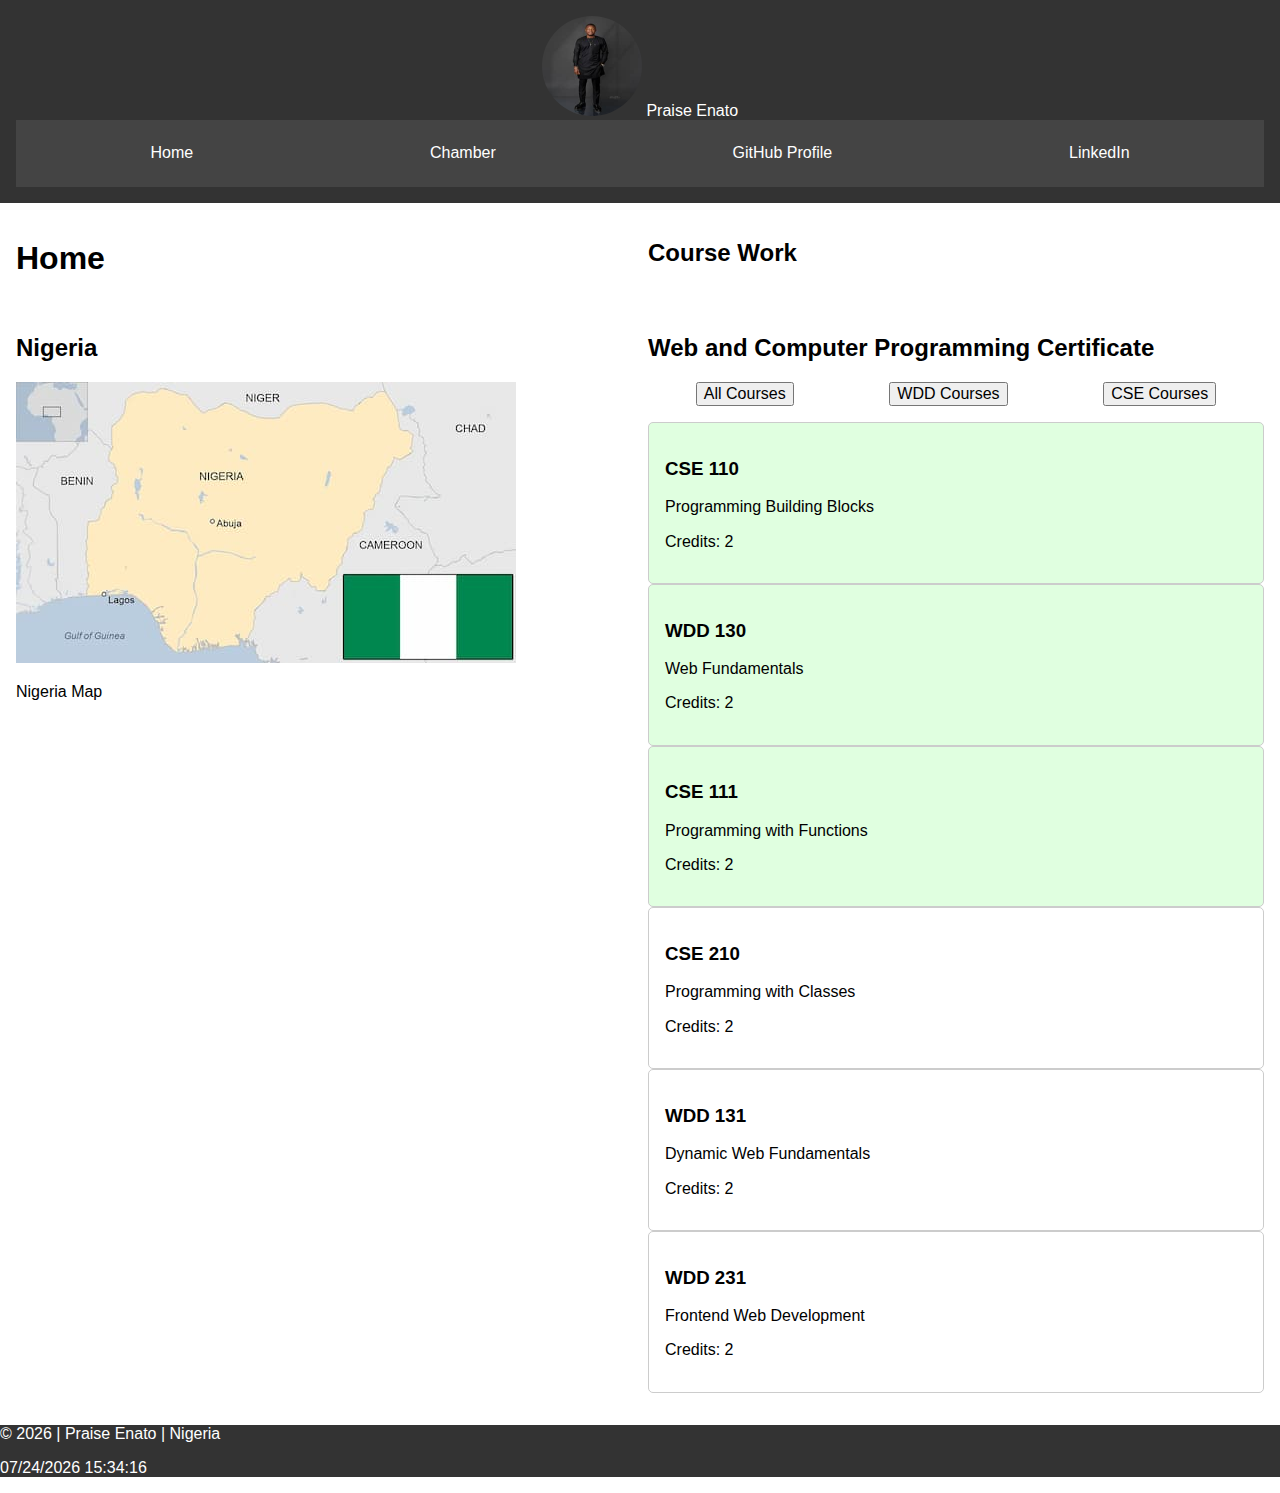
==== index.html @ dd7fc03f "wdd231" ====
<!DOCTYPE html>
<html lang="en">
<head>
  <meta charset="UTF-8">
  <meta name="viewport" content="width=device-width, initial-scale=1.0">
  <title>Course Home Page</title>
  <meta name="description" content="A responsive course home page with accessible design and functionality.">
  <meta name="author" content="Praise Enato">
  <link rel="stylesheet" href="styles/normalize.css">
  <link rel="stylesheet" href="styles/small.css">
  <link rel="stylesheet" href="styles/larger.css">
</head>
<body>
  <header>
    <img src="images/profile.jpg" alt="Praise's photo">
    <span>Praise Enato</span>
    <nav>
      <ul>
        <li><a href="#">Home</a></li>
        <li><a href="chamber.html">Chamber</a></li>
        <li><a href="https://github.com/yourgithubusername">GitHub Profile</a></li>
        <li><a href="https://linkedin.com">LinkedIn</a></li>
      </ul>
    </nav>
  </header>
  <main>
    <h1>Home</h1>
    <section>
      <h2>Course Work</h2>
      <!-- Content goes here -->
    </section>
    <section>
      <h2>Nigeria</h2>
      <img src="images/nigeria.jpg" alt="Nigeria Map">
      <p>Nigeria Map</p>
    </section>
    <section>
      <h2>Web and Computer Programming Certificate</h2>
      <div id="filters">
        <button id="all" type="button">All Courses</button>
        <button id="wdd" type="button">WDD Courses</button>
        <button id="cse" type="button">CSE Courses</button>
      </div>
      <div id="courses">
        <!-- Course cards will be dynamically added here -->
      </div>
    </section>
  </main>
  <footer>
    <p>&copy; <span id="currentyear"></span> | Praise Enato | Nigeria</p>
    <p id="lastModified"></p>
  </footer>
  <script src="scripts/navigation.js" defer></script>
  <script src="scripts/date.js" defer></script>
  <script src="scripts/course.js" defer></script>
</body>
</html>
---- styles/small.css ----
/* small.css */
body {
    font-family: 'Roboto', sans-serif;
    margin: 0;
    padding: 0;
}

header {
    background-color: #333;
    color: #fff;
    padding: 1rem;
    text-align: center;
}

header img {
    width: 100px;
    height: 100px;
    border-radius: 50%;
}

nav {
    background-color: #444;
    padding: 1rem;
}

nav ul {
    list-style: none;
    padding: 0;
    margin: 0;
    display: none;
}

nav ul.active {
    display: block;
}

nav ul li {
    margin: 0.5rem 0;
}

nav ul li a {
    color: #fff;
    text-decoration: none;
}

nav ul li a.active {
    font-weight: bold;
}

#menu-button {
    background: none;
    border: none;
    color: #fff;
    font-size: 1.5rem;
    cursor: pointer;
}

#filters {
    display: flex;
    justify-content: space-around;
    margin-bottom: 1rem;
}

.course-card {
    border: 1px solid #ccc;
    padding: 1rem;
    border-radius: 5px;
}

.course-card.completed {
    background-color: #e0ffe0;
}

main {
    padding: 1rem;
}

footer {
    background-color: #333;
    color: #fff;
}
---- styles/larger.css ----
/* larger.css */
@media (min-width: 768px) {
    nav ul {
        display: flex;
        justify-content: space-around;
    }

    #menu-button {
        display: none;
    }

    main {
        display: grid;
        grid-template-columns: 1fr 1fr;
        gap: 1rem;
    }

    #filters {
        display: flex;
        justify-content: space-around;
        margin-bottom: 1rem;
    }

    .course-card {
        border: 1px solid #ccc;
        padding: 1rem;
        border-radius: 5px;
    }

    .course-card.completed {
        background-color: #e0ffe0;
    }
}

footer {
    background-color: #333;
    color: #fff; /* Added line */
}
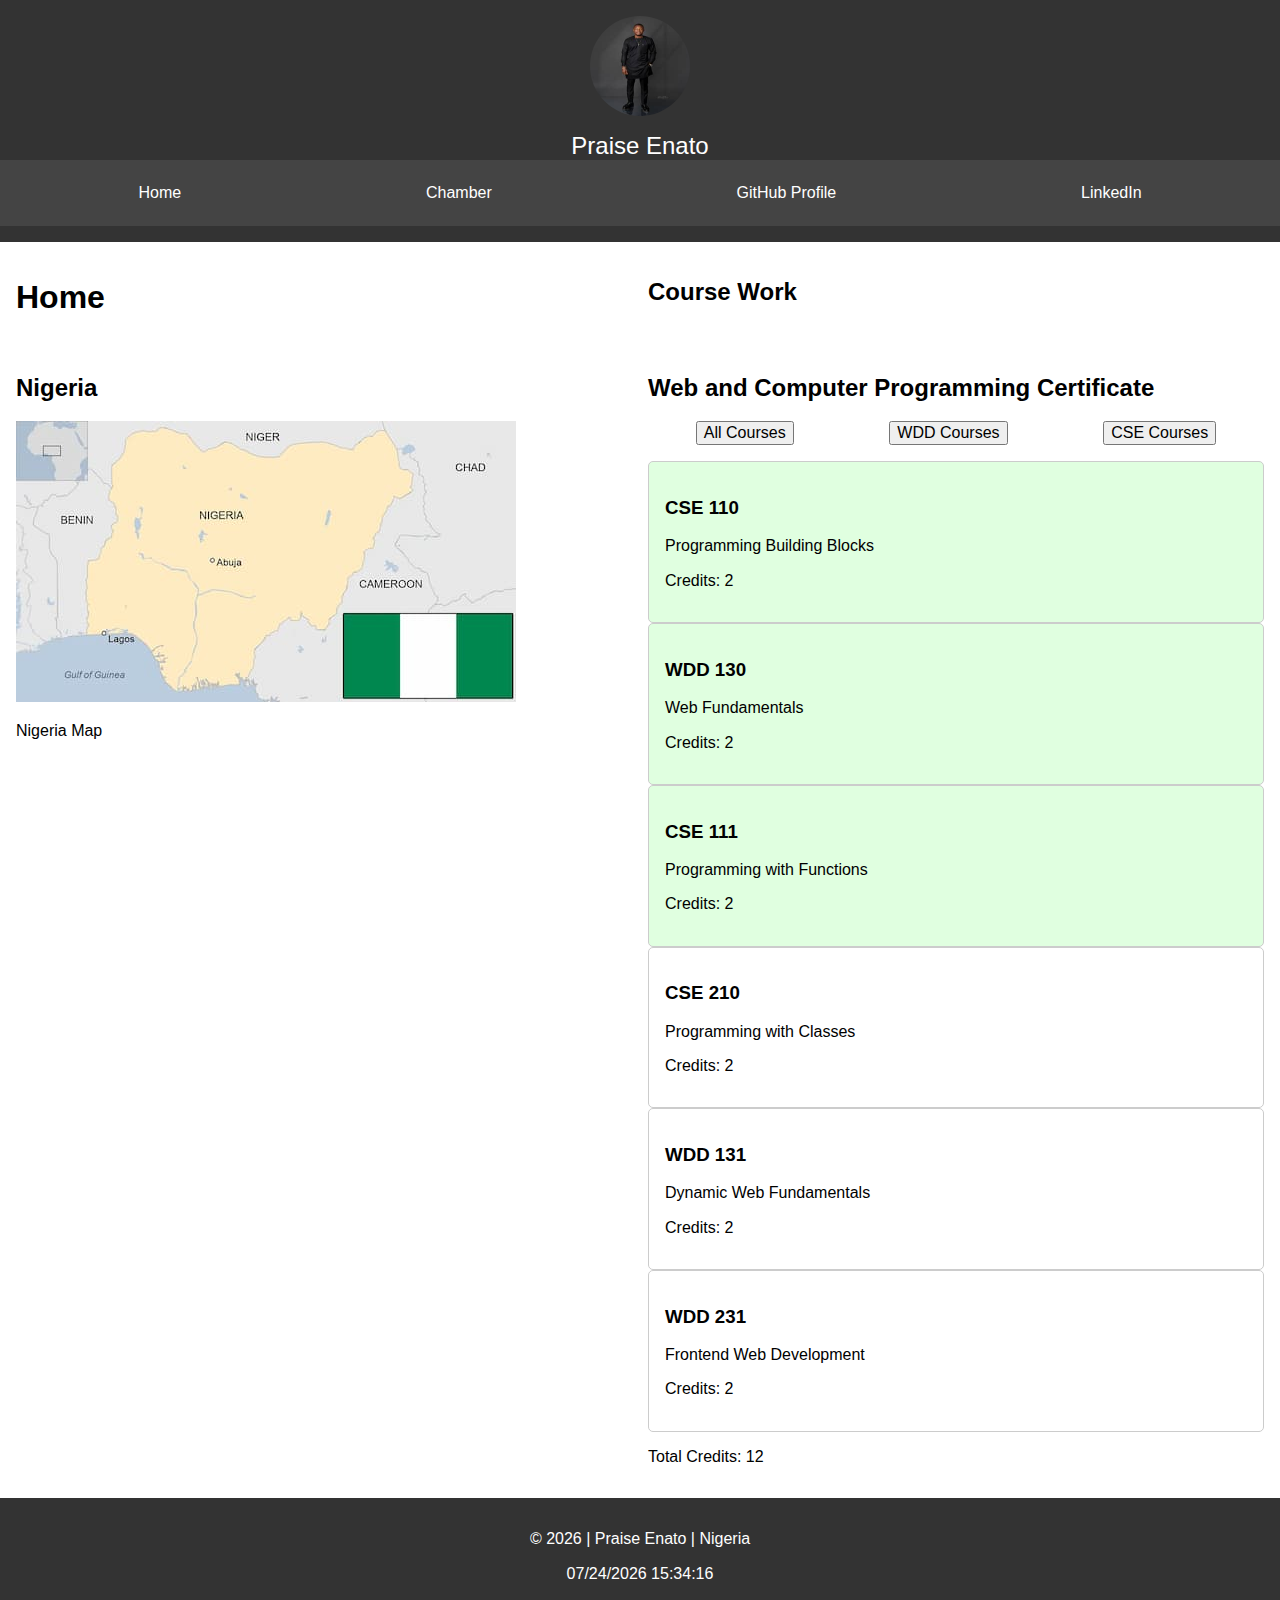
==== commit 77554b28: "wdd231" ====
--- a/index.html
+++ b/index.html
@@ -44,6 +44,7 @@
       <div id="courses">
         <!-- Course cards will be dynamically added here -->
       </div>
+      <p>Total Credits: <span id="total-credits"></span></p>
     </section>
   </main>
   <footer>
--- a/styles/small.css
+++ b/styles/small.css
@@ -6,21 +6,26 @@
 }
 
 header {
-    background-color: #333;
-    color: #fff;
+    background-color: #333333; /* Changed to hex code */
+    color: #ffffff; /* Changed to hex code */
     padding: 1rem;
     text-align: center;
+    display: flex; /* Added line */
+    flex-direction: column; /* Added line */
+    align-items: center; /* Added line */
 }
 
 header img {
     width: 100px;
     height: 100px;
     border-radius: 50%;
+    margin-bottom: 1rem; /* Added line */
 }
 
 nav {
-    background-color: #444;
+    background-color: #444444; /* Changed to hex code */
     padding: 1rem;
+    width: 100%; /* Added line */
 }
 
 nav ul {
@@ -28,6 +33,7 @@
     padding: 0;
     margin: 0;
     display: none;
+    text-align: center; /* Added line */
 }
 
 nav ul.active {
@@ -39,7 +45,7 @@
 }
 
 nav ul li a {
-    color: #fff;
+    color: #ffffff; /* Changed to hex code */
     text-decoration: none;
 }
 
@@ -50,7 +56,7 @@
 #menu-button {
     background: none;
     border: none;
-    color: #fff;
+    color: #ffffff; /* Changed to hex code */
     font-size: 1.5rem;
     cursor: pointer;
 }
@@ -62,7 +68,7 @@
 }
 
 .course-card {
-    border: 1px solid #ccc;
+    border: 1px solid #cccccc; /* Changed to hex code */
     padding: 1rem;
     border-radius: 5px;
 }
@@ -76,6 +82,8 @@
 }
 
 footer {
-    background-color: #333;
-    color: #fff;
+    background-color: #333333; /* Changed to hex code */
+    color: #ffffff; /* Changed to hex code */
+    text-align: center;
+    padding: 1rem;
 }--- a/styles/larger.css
+++ b/styles/larger.css
@@ -22,7 +22,7 @@
     }
 
     .course-card {
-        border: 1px solid #ccc;
+        border: 1px solid #cccccc; /* Changed to hex code */
         padding: 1rem;
         border-radius: 5px;
     }
@@ -33,6 +33,29 @@
 }
 
 footer {
-    background-color: #333;
-    color: #fff; /* Added line */
+    background-color: #333333; /* Changed to hex code */
+    color: #ffffff; /* Changed to hex code */
+    text-align: center;
+    padding: 1rem;
+}
+
+header {
+    background-color: #333333; /* Changed to hex code */
+    color: #ffffff; /* Changed to hex code */
+    padding: 1rem;
+    text-align: center;
+    display: flex; /* Added line */
+    flex-direction: column; /* Added line */
+    align-items: center; /* Added line */
+}
+
+header img {
+    width: 100px;
+    height: 100px;
+    border-radius: 50%;
+    margin-bottom: 1rem; /* Added line */
+}
+
+header span {
+    font-size: 1.5rem;
 }